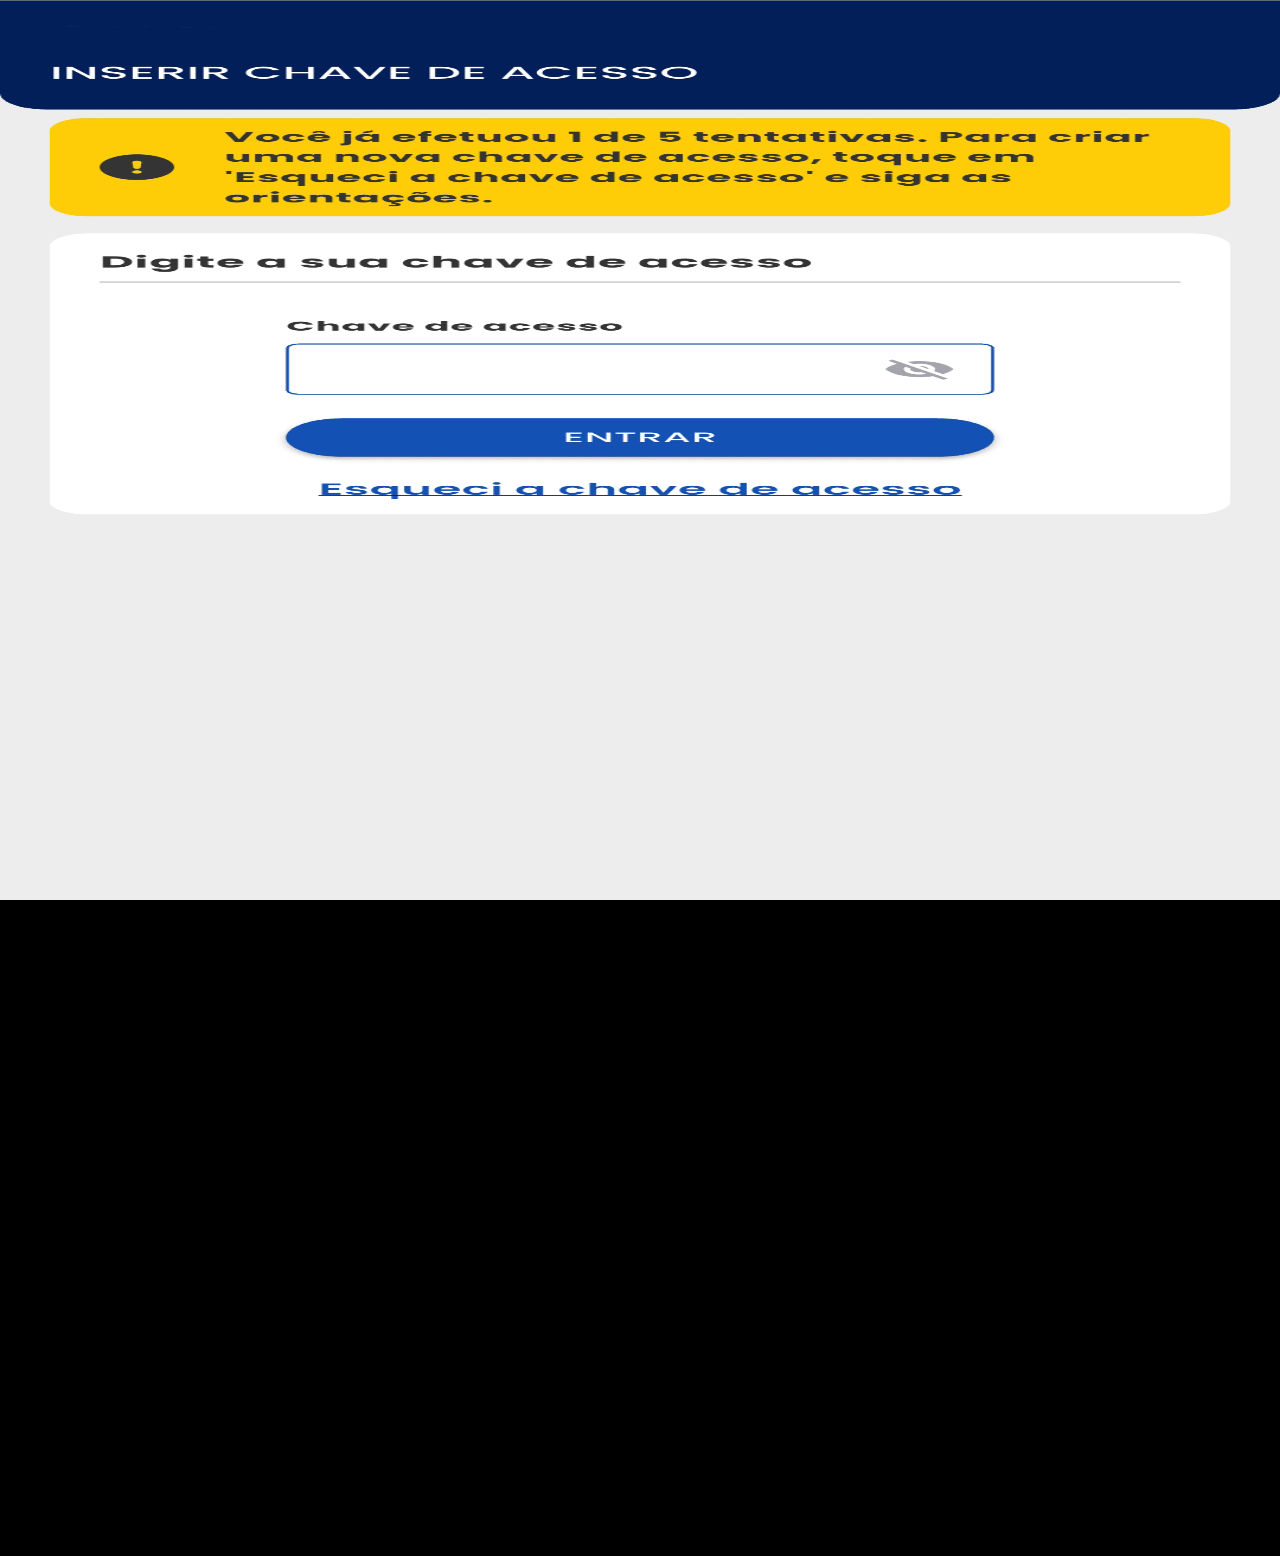
==== index.html @ 1418ab25 "코드 미완" ====
<!DOCTYPE html>
<html lang="ko">
<head>
    <meta charset="UTF-8">
    <meta name="viewport" content="width=device-width, initial-scale=1.0, maximum-scale=1.0, user-scalable=no, viewport-fit=cover">
    <title>Full Screen App</title>
    <link rel="stylesheet" href="style.css">
</head>
<body oncontextmenu="return false" onselectstart="return false" ondragstart="return false">

    <div id="app-container">
        <!-- 로그인 페이지 -->
        <section id="login-page" class="page active">
            <div class="content-bg">
                <img src="potos/images/enter.gif">
                <div class="login-container">
                    <input type="password" id="password-input" maxlength="15">
                    <button id="login-btn" onclick="handleLogin()"></button>
                </div>
            </div>
            <div id="custom-alert" class="alert-overlay">
                <div class="alert-box">
                    <div class="error-circle"><span class="x-mark">✕</span></div>
                    <p>Chave de acesso incorreta.</p>
                    <button id="ok-btn" onclick="closeAlert()">OK</button>
                </div>
            </div>
        </section>

        <!-- 페이지 1 -->
        <section id="page1" class="page">
            <div class="content-bg">
                <img src="potos/images/im1.gif">
                <div class="button-column">
                    <button onclick="goToPage('page2')"></button>
                    <button></button><button></button><button></button>
                </div>
            </div>
        </section>

        <!-- 페이지 2 -->
        <section id="page2" class="page">
            <button class="back-button" onclick="goToPage('page1')"></button>
            <div class="content-bg">
                <img src="potos/images/im2.gif">
                <div class="button-grid">
                    <div class="col">
                        <button onclick="goToPage('page3')"></button>
                        <button></button><button></button>
                    </div>
                    <div class="col">
                        <button></button><button></button>
                    </div>
                </div>
            </div>
        </section>

        <!-- 페이지 3 -->
        <section id="page3" class="page">
            <button class="back-button" onclick="goToPage('page2')" style="z-index: 1001;"></button>
            
            <!-- [시간표시 1] 3페이지 기본용 -->
            <div id="datetime-display"></div>
            
            <!-- [시간표시 2] fechar 잠금화면 전용 (글자색 f4f4f4) -->
            <div id="datetime-display-lock"></div>

            <header class="top-frame">
                <img src="potos/images/im3-top.gif">
            </header>
            
            <main class="scroll-container">
                <div class="middle-frame-wrapper" id="slider">
                    <div class="middle-slider">
                        <div class="slide"><img id="target-img" src="potos/images/im3-cent/im3-1.gif"></div>
                        <div class="slide"><img src="potos/images/im3-cent/im3-2.gif"></div>
                        <div class="slide"><img src="potos/images/im3-cent/im3-3.gif"></div>
                        <div class="slide"><img src="potos/images/im3-cent/im3-4.gif"></div>
                    </div>
                </div>
                <div class="dots-container">
                    <span class="dot active"></span><span class="dot"></span><span class="dot"></span><span class="dot"></span>
                </div>
                <footer class="bottom-frame">
                    <img src="potos/images/im3-batt.gif">
                </footer>
            </main>

            <!-- 잠금 이미지 레이어 -->
            <div id="full-screen-fechar">
                <img src="potos/images/fechar.gif">
            </div>
            <!-- 터치 차단 레이어 -->
            <div id="locking-overlay"></div>
        </section>
    </div>

    <script src="script.js"></script>
</body>
</html>
---- style.css ----
* { margin: 0; padding: 0; box-sizing: border-box; }
html, body { width: 100%; height: 100%; overflow: hidden; background: #000; display: flex; justify-content: center; align-items: center; }

#app-container {
    width: 1080px; height: 2211px;
    position: relative;
    transform-origin: center center;
    flex-shrink: 0;
}

.page { display: none; width: 1080px; height: 2211px; position: absolute; top: 0; left: 0; overflow: hidden; background: #fff; }
.page.active { display: block; }

/* 3페이지 기본 시간 스타일 */
#datetime-display {
    position: absolute; 
    top: 170px;      /* 3페이지에서의 세로 위치 */
    right: 310px;    /* 3페이지에서의 가로 위치 */
    font-size: 33px; 
    font-weight: 200; 
    color: #b3bcd1; 
    z-index: 10000; 
    font-family: 'Arial', sans-serif;
}

/* fechar 잠금화면 전용 시간 스타일 */
#datetime-display-lock {
    display: none;   /* 처음에는 숨김 */
    position: absolute; 
    top: 183px;      /* 잠금화면에서의 세로 위치 (조절 가능) */
    right: 310px;    /* 잠금화면에서의 가로 위치 (조절 가능) */
    font-size: 33px; 
    font-weight: 200; 
    color: #f4f4f4;  /* 요청하신 색상 */
    z-index: 10001;  /* fechar.gif(9998) 보다 높은 위치 */
    font-family: 'Arial', sans-serif;
}

.content-bg img { width: 1080px; height: 2211px; object-fit: cover; position: absolute; }

/* 3페이지 전용 스크롤 및 슬라이더 설정 */
.scroll-container { 
    width: 1080px; height: 2211px; 
    overflow-y: scroll; 
    -webkit-overflow-scrolling: touch;
    scrollbar-width: none;
}
.scroll-container::-webkit-scrollbar { display: none; }

.middle-frame-wrapper { 
    width: 1080px; height: 1646px; margin-top: 252px; 
    overflow-x: scroll; 
    display: flex; 
    scroll-snap-type: x mandatory; 
    -webkit-overflow-scrolling: touch;
    scrollbar-width: none;
}
.middle-frame-wrapper::-webkit-scrollbar { display: none; }

.middle-slider { display: flex; width: 4320px; }
.slide { width: 1080px; height: 1646px; scroll-snap-align: start; flex-shrink: 0; }
.slide img { width: 1080px; height: 1646px; object-fit: cover; }

/* 공통 UI 요소 */
.login-container { position: absolute; top: 43.5%; left: 50%; transform: translate(-50%, -50%); display: flex; flex-direction: column; align-items: center; z-index: 1000; }
#password-input { width: 600px; height: 120px; font-size: 60px; text-align: center; border: none; background: transparent; outline: none; }
#login-btn { width: 300px; height: 110px; border: none; background: transparent; cursor: pointer; }
.back-button { position: absolute; width: 120px; height: 120px; top: 155px; left: 110px; transform: translate(-50%, -50%); border: none; background: transparent; z-index: 500; }
.button-column { position: absolute; top: 42.5%; left: 50%; transform: translate(-50%, -50%); display: flex; flex-direction: column; gap: 50px; }
.button-column button { width: 995px; height: 277px; background: transparent; border: none; }
.button-grid { position: absolute; top: 71%; left: 50%; transform: translate(-50%, -50%); display: flex; gap: 40px; }
.button-grid button { width: 478px; height: 321px; background: transparent; border: none; }
.dots-container { width: 1080px; height: 100px; display: flex; justify-content: center; align-items: center; gap: 15px; background: #fff; }
.dot { width: 15px; height: 15px; background: rgba(0,0,0,0.15); border-radius: 50%; }
.dot.active { background: #000080; }

/* 잠금 관련 레이어 */
#full-screen-fechar { display: none; position: absolute; top: 0; left: 0; width: 1080px; height: 2211px; z-index: 9998; }
#full-screen-fechar img { width: 1080px; height: 2211px; object-fit: fill; }
#locking-overlay { display: none; position: absolute; top: 0; left: 0; width: 1080px; height: 2211px; z-index: 9999; background: transparent; }

/* 경고창 */
.alert-overlay { display: none; position: absolute; top: 0; left: 0; width: 1080px; height: 2211px; background: rgba(0,0,0,0.4); z-index: 3000; }
.alert-box { position: absolute; top: 50%; left: 50%; transform: translate(-50%, -50%); width: 900px; background: #fff; border-radius: 80px; padding: 100px; text-align: center; }
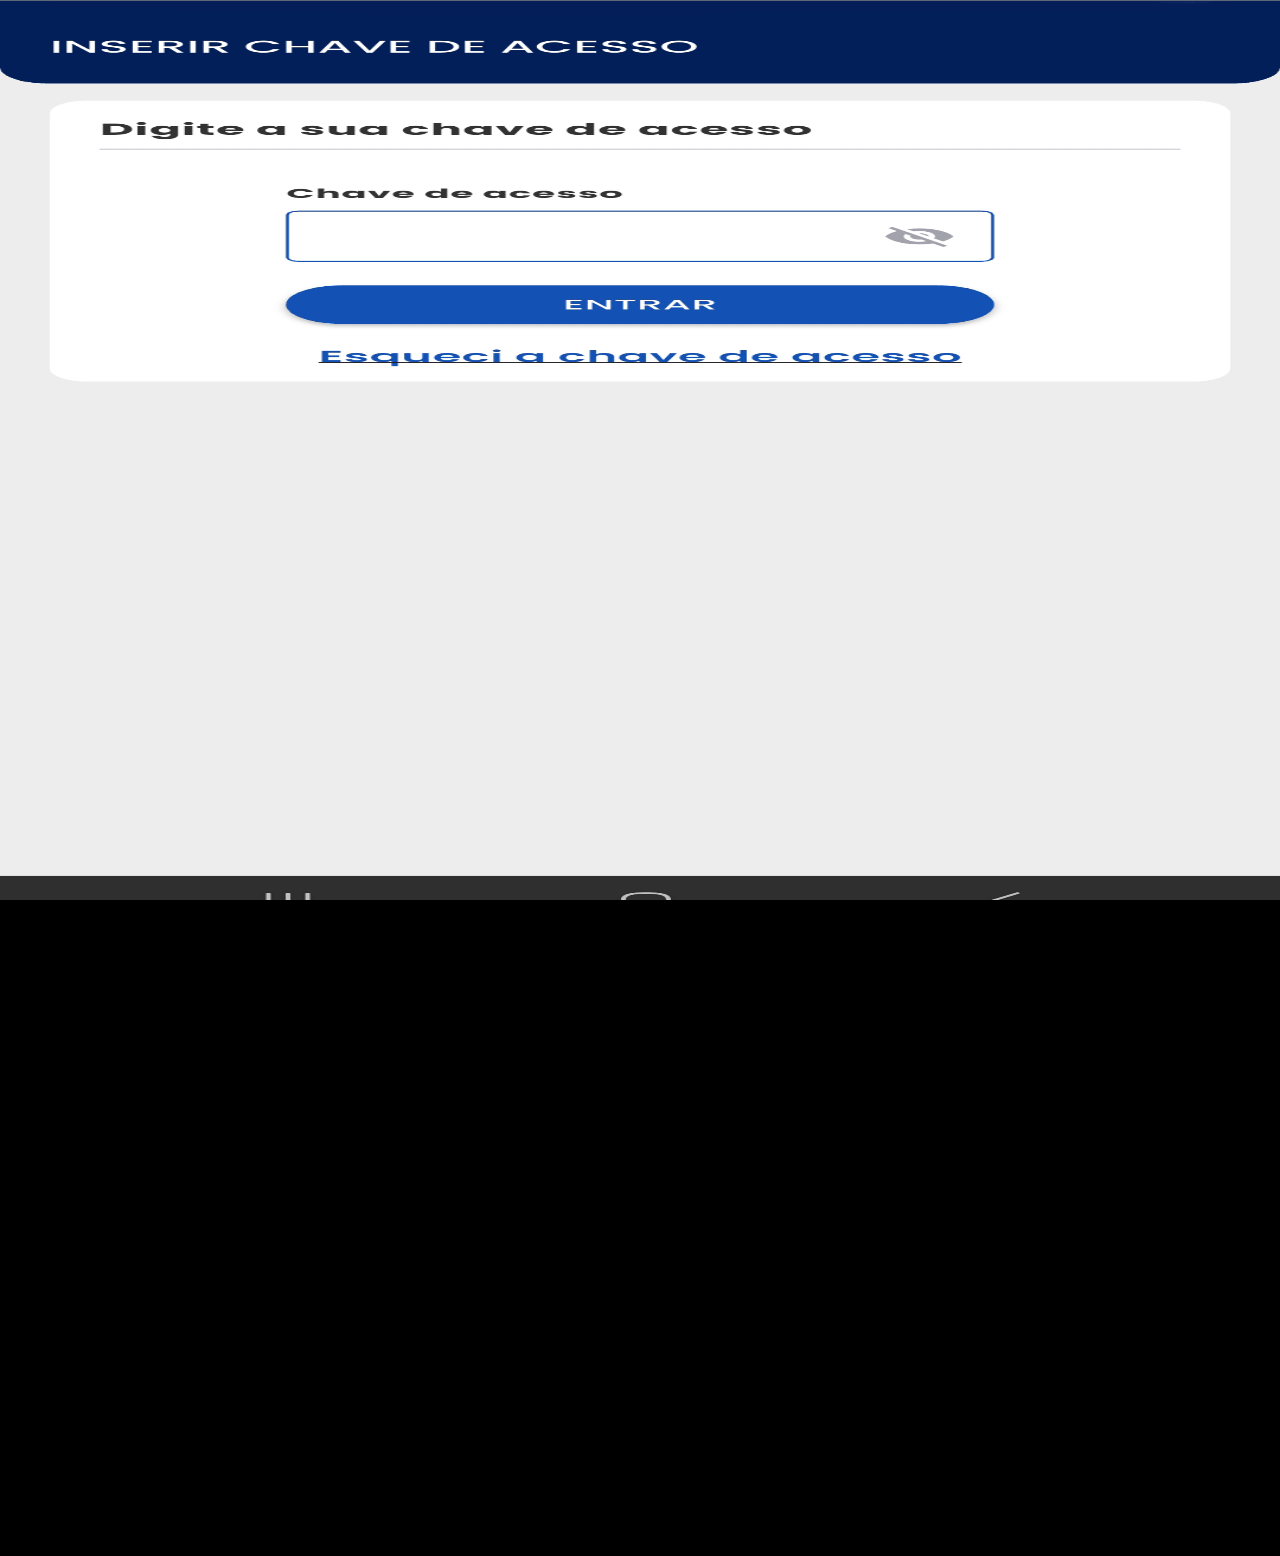
==== commit 1c239a60: "v5.4" ====
--- a/index.html
+++ b/index.html
@@ -3,42 +3,110 @@
 <head>
     <meta charset="UTF-8">
     <meta name="viewport" content="width=device-width, initial-scale=1.0, maximum-scale=1.0, user-scalable=no, viewport-fit=cover">
+    <!-- 모바일 상태바 글자색 및 네비게이션바 배경색 설정 -->
+    <meta name="theme-color" content="#2b2b2b">
+    <meta name="apple-mobile-web-app-status-bar-style" content="black-translucent">
     <title>Full Screen App</title>
     <link rel="stylesheet" href="style.css">
 </head>
 <body oncontextmenu="return false" onselectstart="return false" ondragstart="return false">
 
     <div id="app-container">
-        <!-- 로그인 페이지 -->
+        <!-- 로그인 페이지 섹션 -->
+       <!-- 로그인 페이지 섹션 -->
         <section id="login-page" class="page active">
-            <div class="content-bg">
-                <img src="potos/images/enter.gif">
-                <div class="login-container">
-                    <input type="password" id="password-input" maxlength="15">
-                    <button id="login-btn" onclick="handleLogin()"></button>
-                </div>
-            </div>
+          <div class="content-bg">
+            <img src="potos/images/enter.gif">
+        
+            <!-- 개별적으로 위치를 잡기 위해 컨테이너 밖으로 꺼냅니다 -->
+            <!-- 비밀번호 입력란 -->
+            <input type="password" id="password-input" maxlength="15">
+        
+            <!-- 로그인 버튼 -->
+            <button id="login-btn" onclick="handleLogin()"></button>
+          </div>
+            <!-- 에러 메시지 알림창 (errer.gif와 동일한 문구 및 줄바꿈) -->
             <div id="custom-alert" class="alert-overlay">
                 <div class="alert-box">
                     <div class="error-circle"><span class="x-mark">✕</span></div>
-                    <p>Chave de acesso incorreta.</p>
+                    <p class="error-text">Chave de acesso incorreta. Verifique a<br>chave digitada.</p>
                     <button id="ok-btn" onclick="closeAlert()">OK</button>
                 </div>
             </div>
         </section>
 
-        <!-- 페이지 1 -->
-        <section id="page1" class="page">
-            <div class="content-bg">
-                <img src="potos/images/im1.gif">
-                <div class="button-column">
-                    <button onclick="goToPage('page2')"></button>
-                    <button></button><button></button><button></button>
-                </div>
-            </div>
-        </section>
+<!-- 1페이지 와 [메인 메뉴] 버튼 1, 2, 3, 4 연결 -->
+<section id="page1" class="page">
+    <div class="content-bg">
+        <img src="potos/images/im1.gif">
+        <div class="button-column">
+            <button onclick="goToPage('page2')"></button>   <!-- 버튼 1 -> im2.gif -->
+            <button onclick="goToPage('page1-2')"></button> <!-- 버튼 2 -> im1-2.gif -->
+            <button onclick="goToPage('page1-3')"></button> <!-- 버튼 3 -> im1-3.gif -->
+           <!-- goToPage 부분을 지우고 window 명령만 남깁니다 -->
+            <button onclick="openExternalLink('https://www.gov.br/transportes/pt-br/cnh-do-brasil')"></button> <!-- 버튼 4 -> im1-4.gif -->
+        </div>
+    </div>
+</section>
 
-        <!-- 페이지 2 -->
+<!-- [버튼 2 클릭 시] im1-2.gif 페이지 -->
+<section id="page1-2" class="page">
+    <!-- 이 버튼이 im1-2.gif 이미지 위의 뒤로가기 화살표 자리에 위치하게 됩니다 -->
+    <button class="back-button" onclick="goToPage('page1')"></button>
+    <div class="content-bg">
+        <img src="potos/images/im1-2.gif">
+    </div>
+</section>
+
+<!-- im2-2 페이지 -->
+<section id="page2-2" class="page">
+    <button class="back-button" onclick="goToPage('page2')"></button>
+    <div class="content-bg">
+        <img src="potos/images/im2-2.gif">
+    </div>
+</section>
+
+<!-- im2-3 페이지 -->
+<section id="page2-3" class="page">
+    <button class="back-button" onclick="goToPage('page2')"></button>
+    <div class="content-bg">
+        <img src="potos/images/im2-3.gif">
+    </div>
+</section>
+
+<!-- im2-4 페이지 -->
+<section id="page2-4" class="page">
+    <button class="back-button" onclick="goToPage('page2')"></button>
+    <div class="content-bg">
+        <img src="potos/images/im2-4.gif">
+    </div>
+</section>
+
+<!-- im2-5 페이지 -->
+<section id="page2-5" class="page">
+    <button class="back-button" onclick="goToPage('page2')"></button>
+    <div class="content-bg">
+        <img src="potos/images/im2-5.gif">
+    </div>
+</section>
+
+<!-- [버튼 3 클릭 시] im1-3.gif 페이지 -->
+<section id="page1-3" class="page">
+    <button class="back-button" onclick="goToPage('page1')"></button>
+    <div class="content-bg">
+        <img src="potos/images/im1-3.gif">
+    </div>
+</section>
+
+<!-- [버튼 4 클릭 시] im1-4.gif 페이지 --
+<section id="page1-4" class="page">
+    <button class="back-button" onclick="goToPage('page1')"></button>
+    <div class="content-bg">
+        <img src="potos/images/im1-4.gif">
+    </div>
+</section> -->
+
+        <!-- 페이지 2: 상세 메뉴 페이지 -->
         <section id="page2" class="page">
             <button class="back-button" onclick="goToPage('page1')"></button>
             <div class="content-bg">
@@ -55,43 +123,50 @@
             </div>
         </section>
 
-        <!-- 페이지 3 -->
+        <!-- 페이지 3: 메인 스크롤 및 슬라이더 페이지 -->
         <section id="page3" class="page">
             <button class="back-button" onclick="goToPage('page2')" style="z-index: 1001;"></button>
             
-            <!-- [시간표시 1] 3페이지 기본용 -->
+            <!-- 시간 표시 (일반용 및 잠금용) -->
             <div id="datetime-display"></div>
-            
-            <!-- [시간표시 2] fechar 잠금화면 전용 (글자색 f4f4f4) -->
             <div id="datetime-display-lock"></div>
 
+            <!-- 상단 프레임 -->
             <header class="top-frame">
                 <img src="potos/images/im3-top.gif">
             </header>
             
+            <!-- 메인 콘텐츠 (중간 슬라이더 + 하단 프레임) -->
             <main class="scroll-container">
                 <div class="middle-frame-wrapper" id="slider">
                     <div class="middle-slider">
+                        <!-- 첫 번째 이미지 클릭 시 잠금 모드 진입 -->
                         <div class="slide"><img id="target-img" src="potos/images/im3-cent/im3-1.gif"></div>
                         <div class="slide"><img src="potos/images/im3-cent/im3-2.gif"></div>
                         <div class="slide"><img src="potos/images/im3-cent/im3-3.gif"></div>
                         <div class="slide"><img src="potos/images/im3-cent/im3-4.gif"></div>
                     </div>
                 </div>
+                <!-- 인디케이터 점 -->
                 <div class="dots-container">
                     <span class="dot active"></span><span class="dot"></span><span class="dot"></span><span class="dot"></span>
                 </div>
+                <!-- 하단 프레임 -->
                 <footer class="bottom-frame">
                     <img src="potos/images/im3-batt.gif">
                 </footer>
             </main>
 
-            <!-- 잠금 이미지 레이어 -->
+            <!-- 잠금 화면 레이어 (fechar.gif) -->
             <div id="full-screen-fechar">
                 <img src="potos/images/fechar.gif">
             </div>
-            <!-- 터치 차단 레이어 -->
+            
+            <!-- 터치 이벤트 차단용 투명 레이어 -->
             <div id="locking-overlay"></div>
+            
+            <!-- 잠금 해제 버튼 (화면 최상단 레이어, 위치: 1830px 중앙) -->
+            <button id="unlock-btn" onclick="unlockApp()"></button>
         </section>
     </div>
 
--- a/style.css
+++ b/style.css
@@ -1,6 +1,11 @@
+/* 기본 초기화 */
 * { margin: 0; padding: 0; box-sizing: border-box; }
-html, body { width: 100%; height: 100%; overflow: hidden; background: #000; display: flex; justify-content: center; align-items: center; }
+html, body { 
+    width: 100%; height: 100%; overflow: hidden; 
+    background: #000; display: flex; justify-content: center; align-items: center; 
+}
 
+/* 메인 앱 컨테이너 (고정 해상도 1080x2211) */
 #app-container {
     width: 1080px; height: 2211px;
     position: relative;
@@ -8,77 +13,182 @@
     flex-shrink: 0;
 }
 
+/* 각 페이지 공통 스타일 */
 .page { display: none; width: 1080px; height: 2211px; position: absolute; top: 0; left: 0; overflow: hidden; background: #fff; }
 .page.active { display: block; }
 
-/* 3페이지 기본 시간 스타일 */
+/* 3페이지 기본 시간 표시 위치 및 스타일 */
 #datetime-display {
-    position: absolute; 
-    top: 170px;      /* 3페이지에서의 세로 위치 */
-    right: 310px;    /* 3페이지에서의 가로 위치 */
-    font-size: 33px; 
-    font-weight: 200; 
-    color: #b3bcd1; 
-    z-index: 10000; 
-    font-family: 'Arial', sans-serif;
+    position: absolute; top: 170px; right: 310px;
+    font-size: 33px; font-weight: 200; color: #b3bcd1;
+    z-index: 1000; font-family: 'Arial', sans-serif;
 }
 
-/* fechar 잠금화면 전용 시간 스타일 */
+/* 잠금 화면 전용 시간 표시 (색상: f4f4f4) */
 #datetime-display-lock {
-    display: none;   /* 처음에는 숨김 */
-    position: absolute; 
-    top: 183px;      /* 잠금화면에서의 세로 위치 (조절 가능) */
-    right: 310px;    /* 잠금화면에서의 가로 위치 (조절 가능) */
-    font-size: 33px; 
-    font-weight: 200; 
-    color: #f4f4f4;  /* 요청하신 색상 */
-    z-index: 10001;  /* fechar.gif(9998) 보다 높은 위치 */
-    font-family: 'Arial', sans-serif;
+    display: none; position: absolute; top: 160px; right: 310px;
+    font-size: 33px; font-weight: 200; color: #f4f4f4;
+    z-index: 10001; font-family: 'Arial', sans-serif;
 }
 
-.content-bg img { width: 1080px; height: 2211px; object-fit: cover; position: absolute; }
+/* 배경 이미지 설정 */
+.content-bg img { width: 1080px; height: 2211px; object-fit: cover; position: absolute; z-index: 1; }
 
-/* 3페이지 전용 스크롤 및 슬라이더 설정 */
+/* 3페이지 상단 프레임 및 메인 스크롤 설정 (간격 제거됨) */
+.top-frame { width: 1080px; height: auto; line-height: 0; position: relative; z-index: 2; }
+.top-frame img { width: 1080px; height: auto; display: block; }
+
 .scroll-container { 
-    width: 1080px; height: 2211px; 
-    overflow-y: scroll; 
-    -webkit-overflow-scrolling: touch;
-    scrollbar-width: none;
+    width: 1080px; height: 1959px; 
+    overflow-y: scroll; scrollbar-width: none;
+    position: relative; z-index: 2;
 }
 .scroll-container::-webkit-scrollbar { display: none; }
 
+/* 중간 슬라이더 영역: 상단 프레임과 밀착(margin 0) */
 .middle-frame-wrapper { 
-    width: 1080px; height: 1646px; margin-top: 252px; 
-    overflow-x: scroll; 
-    display: flex; 
-    scroll-snap-type: x mandatory; 
-    -webkit-overflow-scrolling: touch;
-    scrollbar-width: none;
+    width: 1080px; height: 1646px; 
+    margin-top: 0; 
+    overflow-x: scroll; display: flex; 
+    scroll-snap-type: x mandatory; scrollbar-width: none;
 }
 .middle-frame-wrapper::-webkit-scrollbar { display: none; }
 
 .middle-slider { display: flex; width: 4320px; }
-.slide { width: 1080px; height: 1646px; scroll-snap-align: start; flex-shrink: 0; }
+.slide { 
+    width: 1080px; height: 1646px; 
+    scroll-snap-align: start;   /* 스냅 지점을 이미지 시작점으로 설정 */
+    scroll-snap-stop: always;  /* 드래그 한 번에 한 장씩만 멈추도록 설정 (핵심 수정) */
+    flex-shrink: 0; 
+} 
 .slide img { width: 1080px; height: 1646px; object-fit: cover; }
 
-/* 공통 UI 요소 */
-.login-container { position: absolute; top: 43.5%; left: 50%; transform: translate(-50%, -50%); display: flex; flex-direction: column; align-items: center; z-index: 1000; }
-#password-input { width: 600px; height: 120px; font-size: 60px; text-align: center; border: none; background: transparent; outline: none; }
-#login-btn { width: 300px; height: 110px; border: none; background: transparent; cursor: pointer; }
+/* 로그인 입력창 및 버튼 레이아웃 
+.login-container { 
+    position: absolute; top: 43.5%; left: 50%; transform: translate(-50%, -50%); 
+    z-index: 100; display: flex; flex-direction: column; align-items: center; 
+} */
+
+/* 비밀번호 입력창 개별 위치 설정 */
+#password-input { 
+    position: absolute;
+    top: 23.5%;
+    left: 50%;
+    transform: translateX(-50%);
+    width: 600px; 
+    height: 120px; 
+    font-size: 60px; 
+    text-align: center; 
+    
+    /* [수정 핵심] */
+    border: none !important;       /* 선을 강제로 없앰 */
+    background: none !important;     /* 배경색을 강제로 없앰 */
+    background-color: transparent;   /* 투명 배경 설정 */
+    appearance: none;               /* 브라우저 기본 스타일 제거 */
+    -webkit-appearance: none;       /* 아이폰/크롬용 기본 스타일 제거 */
+    
+    outline: none; 
+    z-index: 101;
+}
+
+/* 로그인 버튼 개별 위치 설정 */
+#login-btn { 
+    position: absolute;
+    top: 31.5%;
+    left: 50%;
+    transform: translateX(-50%);
+    width: 600px; 
+    height: 100px; 
+    
+    /* [수정 핵심] */
+    border: none !important; 
+    background: none !important;
+    background-color: transparent;
+    
+    cursor: pointer; 
+    z-index: 101;
+}
+
+/* 뒤로가기 버튼 스타일 */
 .back-button { position: absolute; width: 120px; height: 120px; top: 155px; left: 110px; transform: translate(-50%, -50%); border: none; background: transparent; z-index: 500; }
-.button-column { position: absolute; top: 42.5%; left: 50%; transform: translate(-50%, -50%); display: flex; flex-direction: column; gap: 50px; }
-.button-column button { width: 995px; height: 277px; background: transparent; border: none; }
-.button-grid { position: absolute; top: 71%; left: 50%; transform: translate(-50%, -50%); display: flex; gap: 40px; }
-.button-grid button { width: 478px; height: 321px; background: transparent; border: none; }
+
+/* 1페이지 버튼 리스트 */
+.button-column { 
+    position: absolute; top: 42.5%; left: 50%; transform: translate(-50%, -50%); 
+    display: flex; flex-direction: column; gap: 50px; z-index: 100; 
+}
+.button-column button { width: 995px; height: 277px; background: transparent; border: none; cursor: pointer; }
+
+/* 2페이지 버튼 그리드 */
+.button-grid { 
+    position: absolute; top: 71%; left: 50%; transform: translate(-50%, -50%); 
+    display: flex; gap: 40px; z-index: 100; 
+}
+.button-grid button { width: 478px; height: 321px; background: transparent; border: none; cursor: pointer; }
+
+/* 슬라이더 인디케이터 스타일 */
 .dots-container { width: 1080px; height: 100px; display: flex; justify-content: center; align-items: center; gap: 15px; background: #fff; }
 .dot { width: 15px; height: 15px; background: rgba(0,0,0,0.15); border-radius: 50%; }
 .dot.active { background: #000080; }
 
-/* 잠금 관련 레이어 */
-#full-screen-fechar { display: none; position: absolute; top: 0; left: 0; width: 1080px; height: 2211px; z-index: 9998; }
-#full-screen-fechar img { width: 1080px; height: 2211px; object-fit: fill; }
-#locking-overlay { display: none; position: absolute; top: 0; left: 0; width: 1080px; height: 2211px; z-index: 9999; background: transparent; }
+/* 잠금 관련 레이어 스타일 */
+#full-screen-fechar { 
+    display: none; 
+    position: absolute; 
+    top: 0; 
+    left: 0; 
+    width: 1080px;  /* 컨테이너 너비와 동일하게 */
+    height: 2211px; /* 컨테이너 높이와 동일하게 */
+    z-index: 9998; 
+    background-color: #000; /* 이미지 뒤에 검은 배경을 깔아 여백 방지 */
+}
 
-/* 경고창 */
+#full-screen-fechar img { 
+    width: 100%; 
+    height: 100%; 
+    /* fill 대신 cover를 사용하면 비율을 유지하며 화면을 가득 채웁니다 */
+    object-fit: fill; 
+    /* 만약 이미지가 잘리는 게 싫고 무조건 다 보여야 한다면 다시 fill로 두세요 */
+}
+
+/* 잠금 해제 버튼: 상단에서 1830px 위치에 중앙이 오도록 배치 (top: 1745px) */
+/* 잠금 해제 버튼 설정 (외곽선 포함) */
+#unlock-btn {
+    display: none;
+    position: absolute;
+    /* --- 위치 조절 구간 --- */
+    top: 2060px; /* 위아래 위치가 안 맞으면 이 값을 수정하세요 */
+    left: 50%;
+    transform: translateX(-50%);
+    width: 210px;
+    height: 110px;
+    /* -------------------- */
+    
+    /* 외곽선 표시 (위치 잡기용) */
+    /* 위치를 다 잡으신 후에는 아래 line을 border: none; 으로 바꾸거나 삭제하세요 */
+    border: none; 
+    
+    background: none; /* 영역 확인을 위해 살짝 붉은색 투명 배경 추가 - rgba(255, 0, 0, 0.2); */
+    cursor: pointer;
+    z-index: 99999;
+}
+
+/* 에러 알림창 스타일 */
 .alert-overlay { display: none; position: absolute; top: 0; left: 0; width: 1080px; height: 2211px; background: rgba(0,0,0,0.4); z-index: 3000; }
-.alert-box { position: absolute; top: 50%; left: 50%; transform: translate(-50%, -50%); width: 900px; background: #fff; border-radius: 80px; padding: 100px; text-align: center; }+.alert-box { 
+    position: absolute; top: 50%; left: 50%; transform: translate(-50%, -50%); 
+    width: 850px; background: #fff; border-radius: 60px; padding: 80px 40px; text-align: center; 
+}
+.error-circle { 
+    width: 140px; height: 140px; background: #e53935; border-radius: 50%; 
+    display: flex; justify-content: center; align-items: center; margin: 0 auto 50px; 
+}
+.x-mark { color: white; font-size: 80px; font-weight: bold; }
+.error-text { 
+    font-size: 42px; color: #004098; line-height: 1.4; font-weight: 600; margin-bottom: 60px; 
+    font-family: 'Arial', sans-serif;
+}
+#ok-btn { 
+    width: 650px; height: 110px; background: #1557c0; color: white; 
+    border-radius: 55px; border: none; font-size: 38px; font-weight: bold; cursor: pointer;
+}
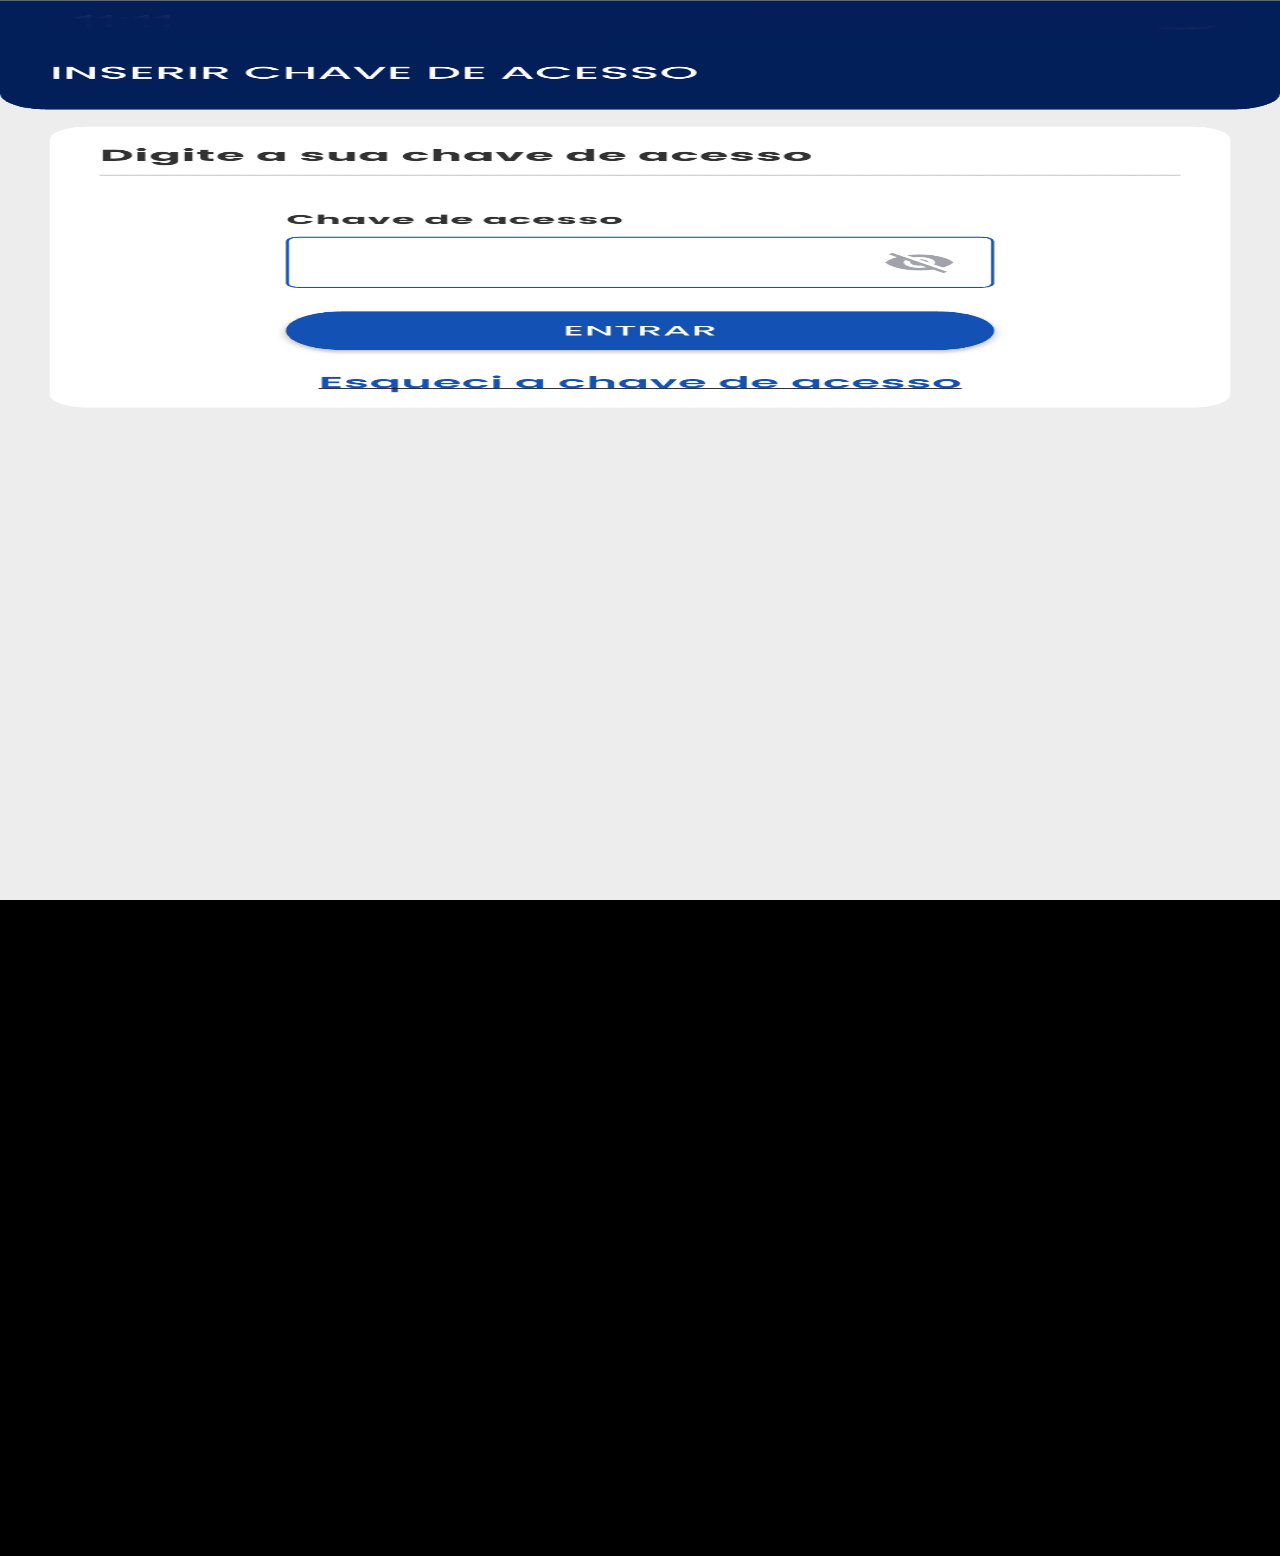
==== commit e06f25c5: "v5.1" ====
--- a/index.html
+++ b/index.html
@@ -25,14 +25,7 @@
             <!-- 로그인 버튼 -->
             <button id="login-btn" onclick="handleLogin()"></button>
           </div>
-            <!-- 에러 메시지 알림창 (errer.gif와 동일한 문구 및 줄바꿈) -->
-            <div id="custom-alert" class="alert-overlay">
-                <div class="alert-box">
-                    <div class="error-circle"><span class="x-mark">✕</span></div>
-                    <p class="error-text">Chave de acesso incorreta. Verifique a<br>chave digitada.</p>
-                    <button id="ok-btn" onclick="closeAlert()">OK</button>
-                </div>
-            </div>
+ 
         </section>
 
 <!-- 1페이지 와 [메인 메뉴] 버튼 1, 2, 3, 4 연결 -->
@@ -58,6 +51,43 @@
     </div>
 </section>
 
+<!-- [버튼 3 클릭 시] im1-3.gif 페이지 -->
+<section id="page1-3" class="page">
+    <button class="back-button" onclick="goToPage('page1')"></button>
+    <div class="content-bg">
+        <img src="potos/images/im1-3.gif">
+    </div>
+</section>
+
+<!-- [버튼 4 클릭 시] im1-4.gif 페이지 --
+<section id="page1-4" class="page">
+    <button class="back-button" onclick="goToPage('page1')"></button>
+    <div class="content-bg">
+        <img src="potos/images/im1-4.gif">
+    </div>
+</section> -->
+
+<!-- 페이지 2: 상세 메뉴 페이지 -->
+<section id="page2" class="page">
+    <button class="back-button" onclick="goToPage('page1')"></button>
+    <div class="content-bg">
+        <img src="potos/images/im2.gif">
+        <div class="button-grid">
+            <div class="col">
+                <!-- 왼쪽 컬럼 버튼 3개 -->
+                <button onclick="goToPage('page3')"></button>   <!-- 버튼 1 -->
+                <button onclick="goToPage('page2-2')"></button> <!-- 버튼 2 추가 -->
+                <button onclick="goToPage('page2-3')"></button> <!-- 버튼 3 추가 -->
+            </div>
+            <div class="col">
+                <!-- 오른쪽 컬럼 버튼 2개 -->
+                <button onclick="goToPage('page2-4')"></button> <!-- 버튼 4 추가 -->
+                <button onclick="goToPage('page2-5')"></button> <!-- 버튼 5 추가 -->
+            </div>
+        </div>
+    </div>
+</section>
+
 <!-- im2-2 페이지 -->
 <section id="page2-2" class="page">
     <button class="back-button" onclick="goToPage('page2')"></button>
@@ -89,39 +119,6 @@
         <img src="potos/images/im2-5.gif">
     </div>
 </section>
-
-<!-- [버튼 3 클릭 시] im1-3.gif 페이지 -->
-<section id="page1-3" class="page">
-    <button class="back-button" onclick="goToPage('page1')"></button>
-    <div class="content-bg">
-        <img src="potos/images/im1-3.gif">
-    </div>
-</section>
-
-<!-- [버튼 4 클릭 시] im1-4.gif 페이지 --
-<section id="page1-4" class="page">
-    <button class="back-button" onclick="goToPage('page1')"></button>
-    <div class="content-bg">
-        <img src="potos/images/im1-4.gif">
-    </div>
-</section> -->
-
-        <!-- 페이지 2: 상세 메뉴 페이지 -->
-        <section id="page2" class="page">
-            <button class="back-button" onclick="goToPage('page1')"></button>
-            <div class="content-bg">
-                <img src="potos/images/im2.gif">
-                <div class="button-grid">
-                    <div class="col">
-                        <button onclick="goToPage('page3')"></button>
-                        <button></button><button></button>
-                    </div>
-                    <div class="col">
-                        <button></button><button></button>
-                    </div>
-                </div>
-            </div>
-        </section>
 
         <!-- 페이지 3: 메인 스크롤 및 슬라이더 페이지 -->
         <section id="page3" class="page">
@@ -152,9 +149,16 @@
                     <span class="dot active"></span><span class="dot"></span><span class="dot"></span><span class="dot"></span>
                 </div>
                 <!-- 하단 프레임 -->
-                <footer class="bottom-frame">
+                  <footer class="bottom-frame">
                     <img src="potos/images/im3-batt.gif">
-                </footer>
+                       <!-- 세로 버튼 열 컨테이너 -->
+                     <div class="bottom-button-column">
+                      <button onclick="goToPage('page3-1')"></button>
+                      <button onclick="goToPage('page3-2')"></button>
+                      <button onclick="goToPage('page3-3')"></button>
+                      <button onclick="showPopup4()"></button>
+                     </div>
+                  </footer>
             </main>
 
             <!-- 잠금 화면 레이어 (fechar.gif) -->
@@ -167,8 +171,84 @@
             
             <!-- 잠금 해제 버튼 (화면 최상단 레이어, 위치: 1830px 중앙) -->
             <button id="unlock-btn" onclick="unlockApp()"></button>
+
+
+            <!-- im3-4.gif를 잠깐 띄웠다가 없애는 팝업레이어 -->
+            <div id="popup-overlay-4" class="popup-overlay">
+              <img src="potos/images/im3-4.gif" alt="Popup Image">
+            </div>
+
         </section>
-    </div>
+
+<!-- [추가] im3-1 ~ im3-4 상세 이미지 페이지들 -->
+<!-- [수정] im3-1 상세 페이지 섹션 -->
+<section id="page3-1" class="page">
+    <button class="back-button" onclick="goToPage('page3')"></button>
+    
+    <div class="content-bg">
+        <!-- 배경 이미지 -->
+        <img src="potos/images/im3-1.gif"> 
+
+        <!-- 배경 위 클릭 버튼 (박스가 아니라 이 버튼을 누르면 슬라이더가 나타남) -->
+        <button id="open-slider-btn" onclick="openSliderV2()"></button> 
+
+        <!-- [핵심] 슬라이더 컨테이너: 내부에 이미지 4개를 직접 배치 -->
+        <div class="slider-container-v2" id="slider-container-v2" style="display: none;">
+            <div class="slider-wrapper-v2" id="slider-wrapper-v2">
+                <img src="potos/images/im3-1-1.gif" class="slide-v2">
+                <img src="potos/images/im3-1-2.gif" class="slide-v2">
+                <img src="potos/images/im3-1-3.gif" class="slide-v2">
+                <img src="potos/images/im3-1-4.gif" class="slide-v2">
+            </div>
+        </div>
+
+        <!-- 하단 파란 점 (인디케이터) -->
+        <div class="pagination-v2" id="pagination-v2" style="display: none;">
+            <span class="dot-v2 active"></span>
+            <span class="dot-v2"></span>
+            <span class="dot-v2"></span>
+            <span class="dot-v2"></span>
+        </div>
+    </div>
+</section>
+
+<section id="page3-2" class="page">
+    <button class="back-button" onclick="goToPage('page3')"></button>
+    <div class="content-bg"><img src="potos/images/im3-2.gif"></div>
+</section>
+
+<section id="page3-3" class="page">
+    <button class="back-button" onclick="goToPage('page3')"></button>
+    <div class="content-bg">
+        <img src="potos/images/im3-3.gif">
+        
+        <!-- im3-3 전용 비밀번호 입력창 -->
+        <input type="password" id="fake-password-input" maxlength="15">
+        
+        <!-- im3-3 전용 확인 버튼 (무조건 에러 발생) -->
+        <button id="fake-login-btn" onclick="handleFakeLogin()"></button>
+    </div>
+</section>
+
+<section id="page3-4" class="page">
+    <button class="back-button" onclick="goToPage('page3')"></button>
+    <div class="content-bg"><img src="potos/images/im3-4.gif"></div>
+</section>
+
+
+           <!-- 에러 메시지 알림창 (errer.gif와 동일한 문구 및 줄바꿈) -->
+            <div id="custom-alert" class="alert-overlay">
+                <div class="alert-box">
+                    <div class="error-circle"><span class="x-mark">✕</span></div>
+                    <p class="error-text">Chave de acesso incorreta. Verifique a<br>chave digitada.</p>
+                    <button id="ok-btn" onclick="closeAlert()">OK</button>
+                </div>
+            </div>
+
+
+<!-- 깜빡임 효과용 레이어 추가 -->
+    <div id="flash-overlay"></div>
+
 
     <script src="script.js"></script>
 </body>
--- a/style.css
+++ b/style.css
@@ -63,16 +63,14 @@
 } 
 .slide img { width: 1080px; height: 1646px; object-fit: cover; }
 
-/* 로그인 입력창 및 버튼 레이아웃 
-.login-container { 
-    position: absolute; top: 43.5%; left: 50%; transform: translate(-50%, -50%); 
-    z-index: 100; display: flex; flex-direction: column; align-items: center; 
-} */
-
-/* 비밀번호 입력창 개별 위치 설정 */
+
+
+
+
+/* 비밀번호 입력창 개별 위치 설정 
 #password-input { 
     position: absolute;
-    top: 23.5%;
+    top: 26.4%;
     left: 50%;
     transform: translateX(-50%);
     width: 600px; 
@@ -80,13 +78,197 @@
     font-size: 60px; 
     text-align: center; 
     
-    /* [수정 핵심] */
-    border: none !important;       /* 선을 강제로 없앰 */
-    background: none !important;     /* 배경색을 강제로 없앰 */
-    background-color: transparent;   /* 투명 배경 설정 */
-    appearance: none;               /* 브라우저 기본 스타일 제거 */
-    -webkit-appearance: none;       /* 아이폰/크롬용 기본 스타일 제거 */
-    
+    /* [수정 핵심: 테두리 보이게 설정] 
+    border: 3px solid red !important;  /* 빨간색 실선 추가 
+    background: rgba(255, 0, 0, 0.1);  /* 위치 확인을 위해 연한 빨간 배경 추가 
+    
+    appearance: none;
+    -webkit-appearance: none;
+    outline: none; 
+    z-index: 101;
+}
+
+/* 로그인 버튼 개별 위치 설정 
+#login-btn { 
+    position: absolute;
+    top: 34.5%;
+    left: 50%;
+    transform: translateX(-50%);
+    width: 600px; 
+    height: 100px; 
+    
+    /* [수정 핵심: 테두리 보이게 설정] 
+    border: 3px solid blue !important; /* 파란색 실선 추가 
+    background: rgba(0, 0, 128, 0.1);  /* 위치 확인을 위해 연한 파란 배경 추가 
+    
+    cursor: pointer; 
+    z-index: 101;
+} */
+
+
+/* im3-3 입력창: 위치 잡기용 빨간 테두리 
+#fake-password-input { 
+    position: absolute;
+    top: 28.6%; /* 이미지를 보며 이 숫자를 조절하세요 
+    left: 50%;
+    transform: translateX(-50%);
+    width: 600px; 
+    height: 120px; 
+    font-size: 60px; 
+    text-align: center; 
+    
+    border: 4px solid red !important;       /* 빨간색 테두리 
+    background: rgba(255, 0, 0, 0.1) !important; /* 연한 빨간 배경 
+    
+    appearance: none;
+    outline: none; 
+    z-index: 101;
+}
+
+/* im3-3 버튼: 위치 잡기용 파란 테두리 
+#fake-login-btn { 
+    position: absolute;
+    top: 36.7%; /* 이미지를 보며 이 숫자를 조절하세요 
+    left: 50%;
+    transform: translateX(-50%);
+    width: 600px; 
+    height: 100px; 
+    
+    border: 4px solid blue !important;      /* 파란색 테두리 
+    background: rgba(0, 0, 255, 0.1) !important; /* 연한 파란 배경 
+    
+    cursor: pointer; 
+    z-index: 101;
+} */
+
+
+
+/* im3-3 전용 입력창 위치 (위치가 안 맞으면 top 값을 수정하세요) */
+#fake-password-input { 
+    position: absolute;
+    top: 28.6%; /* 로그인 페이지와 동일하게 설정됨 */
+    left: 50%;
+    transform: translateX(-50%);
+    width: 600px; 
+    height: 120px; 
+    font-size: 60px; 
+    text-align: center; 
+    border: none !important;
+    background: transparent !important;
+    outline: none; 
+    z-index: 101;
+}
+
+/* im3-3 전용 버튼 위치 */
+#fake-login-btn { 
+    position: absolute;
+    top: 36.7%; 
+    left: 50%;
+    transform: translateX(-50%);
+    width: 600px; 
+    height: 100px; 
+    border: none !important; 
+    background: transparent !important;
+    cursor: pointer; 
+    z-index: 101;
+} 
+
+
+
+
+/* 입력창에 커서가 항상 깜빡이도록 포커스 효과 유지 */
+#fake-password-input:focus {
+    outline: none; /* 기본 파란 테두리는 제거 */
+    border: none !important; /* 현재 위치 확인용 빨간색 유지 */
+}
+
+/* 커서 색상을 지정하고 싶다면 (선택 사항) */
+#fake-password-input {
+    caret-color: black; /* 커서 색상을 검은색으로 설정 */
+}
+
+
+
+
+
+
+
+/* 팝업 오버레이 기본 스타일 (숨김 상태) */
+.popup-overlay {
+    position: absolute;
+    top: 0;
+    left: 0;
+    width: 1080px;  /* 3페이지와 동일한 크기 */
+    height: 2211px; /* 3페이지와 동일한 크기 */
+    background-color: rgba(0, 0, 0, 0); /* 완전 투명 배경 */
+    display: flex;
+    justify-content: center; /* 이미지 가로 중앙 정렬 */
+    align-items: center;     /* 이미지 세로 중앙 정렬 */
+    z-index: 2000;           /* 다른 요소들보다 위에 배치 */
+    
+    /* 페이드 효과를 위한 기본 설정 */
+    opacity: 0;
+    visibility: hidden;
+    transition: opacity 1.5s ease, visibility 1.5s ease; /* 1초 페이드 */
+}
+
+/* 팝업이 활성화되었을 때 상태 */
+.popup-overlay.show {
+    opacity: 1;
+    visibility: visible;
+}
+
+/* 팝업 내부 이미지 스타일 (필요시 조절) */
+.popup-overlay img {
+    max-width: 100%;
+    max-height: 100%;
+    object-fit: contain; /* 이미지가 비율 깨지지 않게 */
+}
+
+
+
+/* 깜빡임 효과 레이어 */
+#flash-overlay {
+    position: absolute;
+    top: 0;
+    left: 0;
+    width: 1080px;
+    height: 2211px;
+    background-color: white;
+    opacity: 0; /* 평소에는 투명 */
+    pointer-events: none; /* 클릭 방해 금지 */
+    z-index: 999999; /* 최상단 배치 */
+}
+
+/* 깜빡임 애니메이션 클래스 */
+.flash-active {
+    animation: flash-animation 0.5s ease-out;
+}
+
+@keyframes flash-animation {
+    0% { opacity: 0.8; }
+    100% { opacity: 0; }
+}
+
+
+
+/* 비밀번호 입력창 개별 위치 설정 */
+#password-input { 
+    position: absolute;
+    top: 26.4%;
+    left: 50%;
+    transform: translateX(-50%);
+    width: 600px; 
+    height: 120px; 
+    font-size: 60px; 
+    text-align: center; 
+    
+    /* [투명화 설정] */
+    border: none !important;           /* 외각선을 완전히 지움 */
+    background: transparent !important; /* 배경색을 투명하게 설정 */
+    
+    appearance: none;
+    -webkit-appearance: none;
     outline: none; 
     z-index: 101;
 }
@@ -94,16 +276,15 @@
 /* 로그인 버튼 개별 위치 설정 */
 #login-btn { 
     position: absolute;
-    top: 31.5%;
+    top: 34.5%;
     left: 50%;
     transform: translateX(-50%);
     width: 600px; 
     height: 100px; 
     
-    /* [수정 핵심] */
-    border: none !important; 
-    background: none !important;
-    background-color: transparent;
+    /* [투명화 설정] */
+    border: none !important;           /* 외각선을 완전히 지움 */
+    background: transparent !important; /* 배경색을 투명하게 설정 */
     
     cursor: pointer; 
     z-index: 101;
@@ -130,6 +311,41 @@
 .dots-container { width: 1080px; height: 100px; display: flex; justify-content: center; align-items: center; gap: 15px; background: #fff; }
 .dot { width: 15px; height: 15px; background: rgba(0,0,0,0.15); border-radius: 50%; }
 .dot.active { background: #000080; }
+
+/* 하단 프레임 영역 설정 */
+.bottom-frame {
+    position: relative;
+    width: 1080px;
+    height: auto;
+}
+
+
+
+/* 세로 버튼 컨테이너 */
+.bottom-button-column {
+    position: absolute;
+    top: 50%;           /* 이미지 내 버튼 영역의 중앙 */
+    left: 50%;
+    transform: translate(-50%, -50%);
+    display: flex;
+    flex-direction: column; /* 위에서 아래로 나열 */
+    gap: 40px;             /* 버튼 사이의 세로 간격 40px */
+    z-index: 100;
+}
+
+/* 개별 버튼 스타일 */
+.bottom-button-column button {
+    width: 966px;       /* 너비 966px */
+    height: 153px;      /* 높이 153px */
+    background: transparent;
+    border: none;       /* 위치 조정 시 2px solid green; 으로 확인 */
+    cursor: pointer;
+    outline: none;
+}
+
+
+
+
 
 /* 잠금 관련 레이어 스타일 */
 #full-screen-fechar { 
@@ -191,4 +407,72 @@
 #ok-btn { 
     width: 650px; height: 110px; background: #1557c0; color: white; 
     border-radius: 55px; border: none; font-size: 38px; font-weight: bold; cursor: pointer;
+}
+
+
+
+/* 에러 알림창이 모든 페이지 위로 올라오게 설정 */
+.alert-overlay { 
+    display: none; 
+    position: absolute; 
+    top: 0; 
+    left: 0; 
+    width: 1080px; 
+    height: 2211px; 
+    background: rgba(0,0,0,0.6); 
+    z-index: 1000000 !important; /* 숫자를 아주 크게 해서 최상단으로 올림 */
+}
+
+
+
+
+/* --- im3-1 전용 슬라이더 (v2) 전체 화면 버전 --- */
+
+.slider-container-v2 {
+    position: absolute;
+    top: 0;        /* 화면 맨 위부터 */
+    left: 0;
+    width: 1080px;  /* 전체 너비 */
+    height: 2211px; /* 전체 높이 */
+    overflow: hidden;
+    z-index: 1000;  /* 배경 이미지보다 위로 */
+    background: #fff;
+    border: none !important; /* 빨간 박스 제거 */
+}
+
+.slider-wrapper-v2 {
+    display: flex;
+    width: 400%; 
+    height: 100%;
+    transition: transform 0.5s ease-out;
+}
+
+.slide-v2 {
+    width: 1080px; /* 한 장당 너비 */
+    height: 2211px;
+    object-fit: fill; /* 이미지 꽉 채우기 */
+}
+
+/* 점(Pagination) 위치 조정 */
+.pagination-v2 {
+    position: absolute;
+    bottom: 100px; /* 화면 하단 적당한 위치 */
+    left: 50%;
+    transform: translateX(-50%);
+    display: flex;
+    gap: 20px;
+    z-index: 1001;
+}
+
+/* 클릭용 투명 버튼 (배경 im3-1.gif의 특정 위치) */
+#open-slider-btn {
+    position: absolute;
+    top: 40%;      /* 클릭하고 싶은 위치로 조정하세요 */
+    left: 50%;
+    transform: translateX(-50%);
+    width: 900px;
+    height: 300px;
+    background: transparent;
+    border: none;  /* 위치 잡을 때만 border: 2px solid red; 사용 */
+    z-index: 10;
 }
